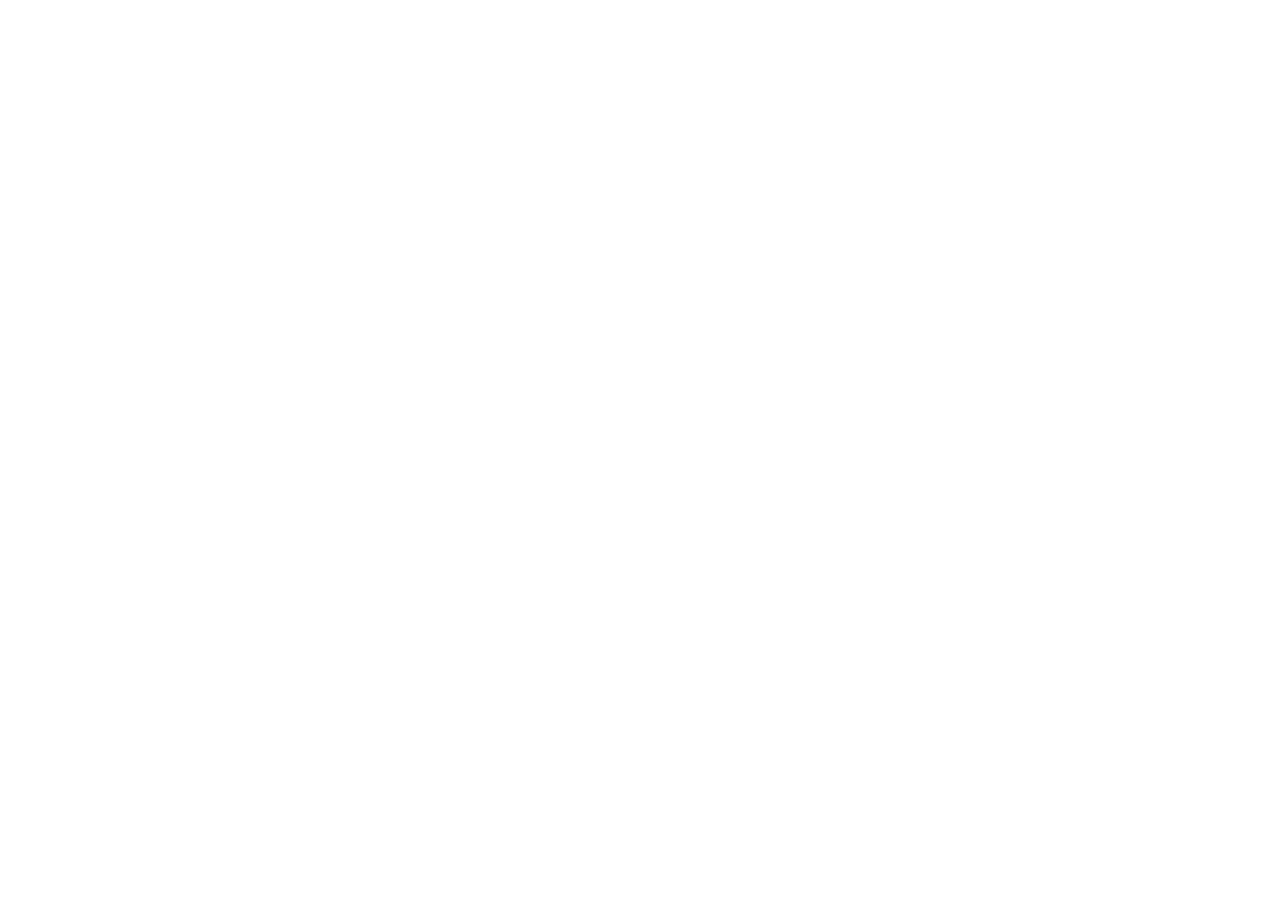
==== 03-js 更新样式/index.html @ 88a265ab "feat: 03 使用js更新样式" ====
<!DOCTYPE html>
<html lang="en">
<head>
  <meta charset="UTF-8">
  <meta http-equiv="X-UA-Compatible" content="IE=edge">
  <meta name="viewport" content="width=device-width, initial-scale=1.0">
  <title>js更新样式</title>
  <link rel="stylesheet" href="./index.css">
</head>
<body>
  
</body>
<script src="./index.js"></script>
</html>
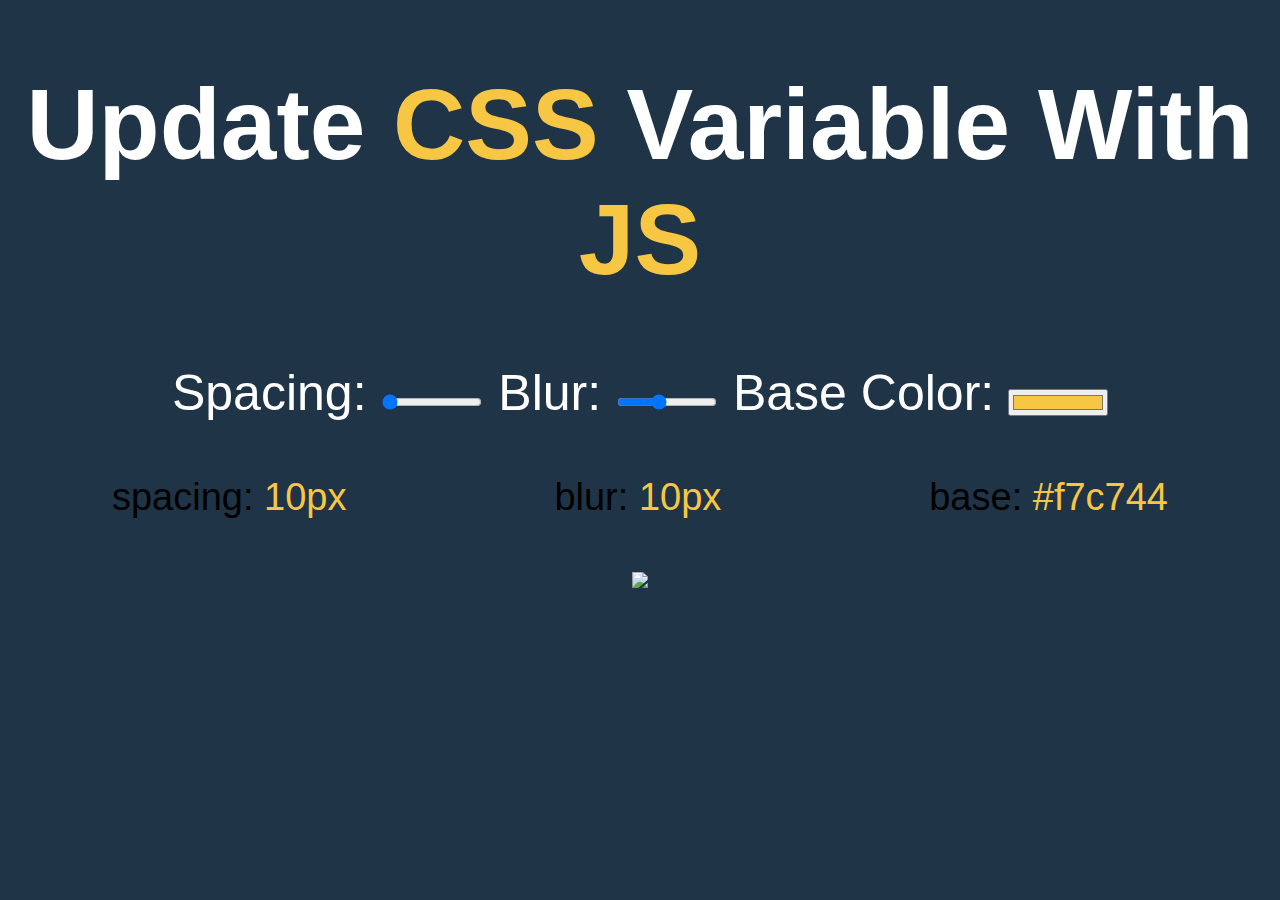
==== commit fc552f11: "feat: 03 使用js更新样式" ====
--- a/03-js 更新样式/index.html
+++ b/03-js 更新样式/index.html
@@ -8,7 +8,54 @@
   <link rel="stylesheet" href="./index.css">
 </head>
 <body>
-  
+  <h1 class="title">
+    Update
+    <span class="title-color">CSS</span>
+    Variable With
+    <span class="title-color">JS</span>
+  </h1>
+
+  <div class="controls">
+    <label for="spacing">
+      Spacing:
+    </label>
+    <!-- data- html自定义属性   HTMLElement.dataset 属性可以读取  -->
+    <input id="spacing" name="spacing" type="range" min="10" max="200" value="10" data-sizing="px">
+
+    <label for="blur">
+      Blur:
+    </label>
+    <input id="blur" name="blur" type="range" min="0" max="25" value="10" data-sizing="px" >
+
+    <label for="base">
+      Base Color:
+    </label>
+    <input id="base" name="base" type="color" value="#f7c744">
+  </div>
+
+  <!-- 获取控制值 -->
+  <div class="result">
+    <div class="text">
+      spacing: 
+      <span id="label_spacing" class="info">
+        10px
+      </span>
+    </div>
+    <div class="text">
+      blur:
+      <span id="label_blur" class="info">
+        10px
+      </span>
+    </div>
+    <div class="text">
+      base:
+      <span id="label_base" class="info">
+        #f7c744
+      </span>
+    </div>
+  </div>
+
+  <img src="https://source.unsplash.com/7bwQXzbF6KE/800x500">
 </body>
 <script src="./index.js"></script>
 </html>--- a/03-js 更新样式/index.css
+++ b/03-js 更新样式/index.css
@@ -0,0 +1,64 @@
+body {
+  text-align: center;
+  background: #203447;
+  color: #fff;
+  font-family: Arial, Helvetica, sans-serif;
+  font-size: 50px;
+  font-weight: 100;
+}
+
+.title {
+  color: #fff;
+}
+.title-color {
+  color: #f7c744;
+}
+
+.controls {
+  margin-bottom: 50px;
+}
+
+input {
+  width: 100px;
+}
+
+.result {
+  display: flex;
+  flex-wrap: nowrap;
+  justify-content: space-around;
+}
+
+.text {
+  font-size: 38px;
+  height: 50px;
+  line-height: 50px;
+  color: #000;
+}
+
+.info {
+  font-weight: 500;
+  color: var(--base);
+}
+
+/*
+  :root 这个 CSS 伪类匹配文档树的根元素。
+  对于 HTML 来说，:root 表示 <html> 元素，
+  除了优先级更高之外，与 html 选择器相同。
+*/
+
+:root {
+  --spacing: 50px;
+  --blur: 10px;
+  --base: #f7c744;
+}
+
+/* var()函数可以代替元素中任何属性中的值的任何部分 */
+
+img {
+  padding: var(--spacing);
+  background: var(--blur);
+  filter: blur(var(--base));
+}
+
+
+
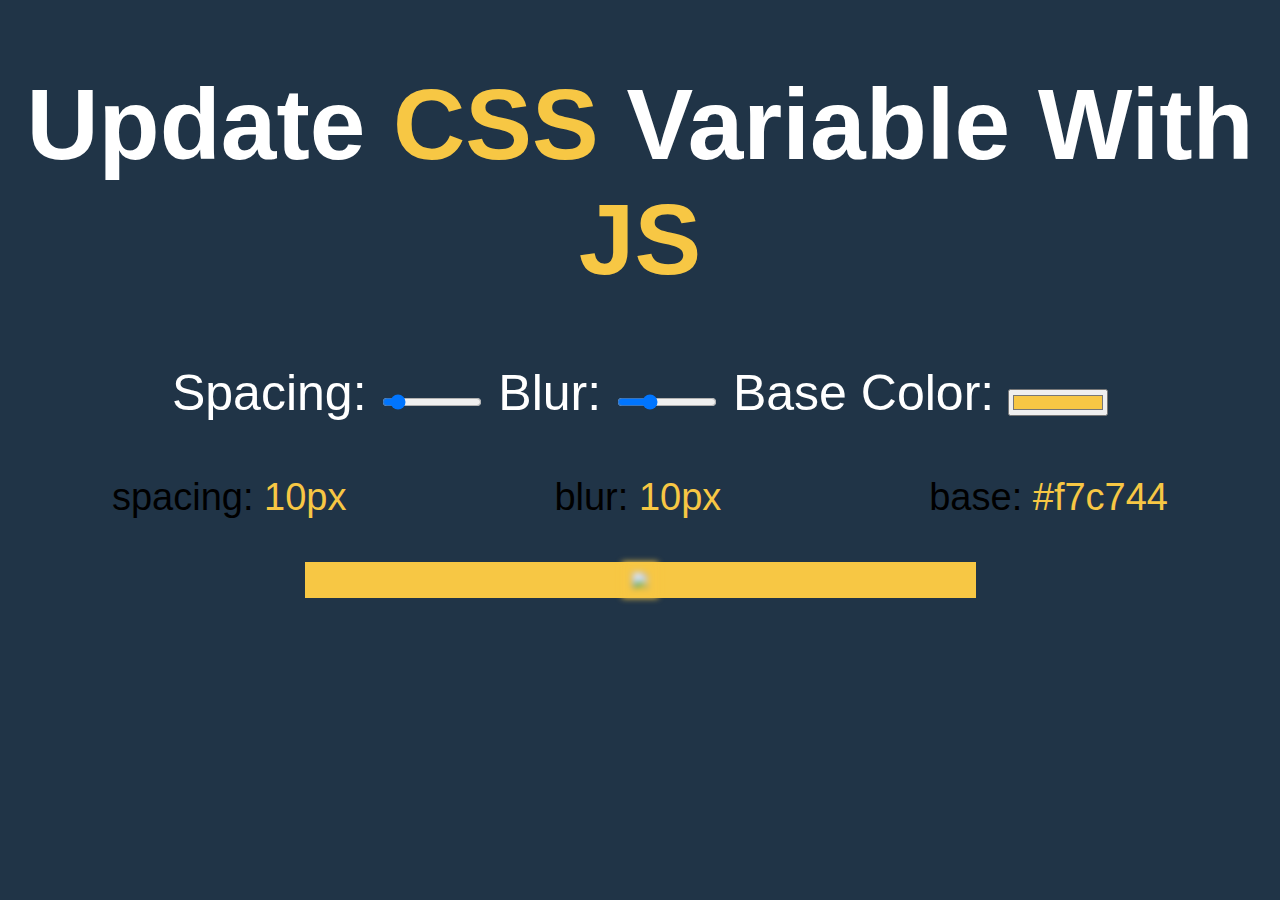
==== commit b3e926c4: "feat: 03 使用js更新样式" ====
--- a/03-js 更新样式/index.html
+++ b/03-js 更新样式/index.html
@@ -20,12 +20,12 @@
       Spacing:
     </label>
     <!-- data- html自定义属性   HTMLElement.dataset 属性可以读取  -->
-    <input id="spacing" name="spacing" type="range" min="10" max="200" value="10" data-sizing="px">
+    <input id="spacing" name="spacing" type="range" min="1" max="100" value="10" data-sizing="px">
 
     <label for="blur">
       Blur:
     </label>
-    <input id="blur" name="blur" type="range" min="0" max="25" value="10" data-sizing="px" >
+    <input id="blur" name="blur" type="range" min="0" max="10" value="3" data-sizing="px" >
 
     <label for="base">
       Base Color:
@@ -55,7 +55,10 @@
     </div>
   </div>
 
-  <img src="https://source.unsplash.com/7bwQXzbF6KE/800x500">
+  <div class="show">
+    <img class="img" src="https://source.unsplash.com/7bwQXzbF6KE/800x500">
+  </div>
+
 </body>
 <script src="./index.js"></script>
 </html>--- a/03-js 更新样式/index.css
+++ b/03-js 更新样式/index.css
@@ -5,6 +5,18 @@
   font-family: Arial, Helvetica, sans-serif;
   font-size: 50px;
   font-weight: 100;
+}
+
+/*
+  :root 这个 CSS 伪类匹配文档树的根元素。
+  对于 HTML 来说，:root 表示 <html> 元素，
+  除了优先级更高之外，与 html 选择器相同。
+*/
+
+:root {
+  --spacing: 10px;
+  --blur: 3px;
+  --base: #f7c744;
 }
 
 .title {
@@ -26,6 +38,7 @@
   display: flex;
   flex-wrap: nowrap;
   justify-content: space-around;
+  margin-bottom: 40px;
 }
 
 .text {
@@ -40,24 +53,21 @@
   color: var(--base);
 }
 
-/*
-  :root 这个 CSS 伪类匹配文档树的根元素。
-  对于 HTML 来说，:root 表示 <html> 元素，
-  除了优先级更高之外，与 html 选择器相同。
-*/
+/* var()函数可以代替元素中任何属性中的值的任何部分 */
 
-:root {
-  --spacing: 50px;
-  --blur: 10px;
-  --base: #f7c744;
+.show {
+  width: 671px;
+  background: var(--base);
+  margin: auto;
+  display: flex;
+  justify-content: center;
 }
 
-/* var()函数可以代替元素中任何属性中的值的任何部分 */
-
-img {
+.img {
+  max-width: calc( 100% - var(--spacing)*2 );
+  filter: blur(var(--blur));
+  background: var(--base);
   padding: var(--spacing);
-  background: var(--blur);
-  filter: blur(var(--base));
 }
 
 
